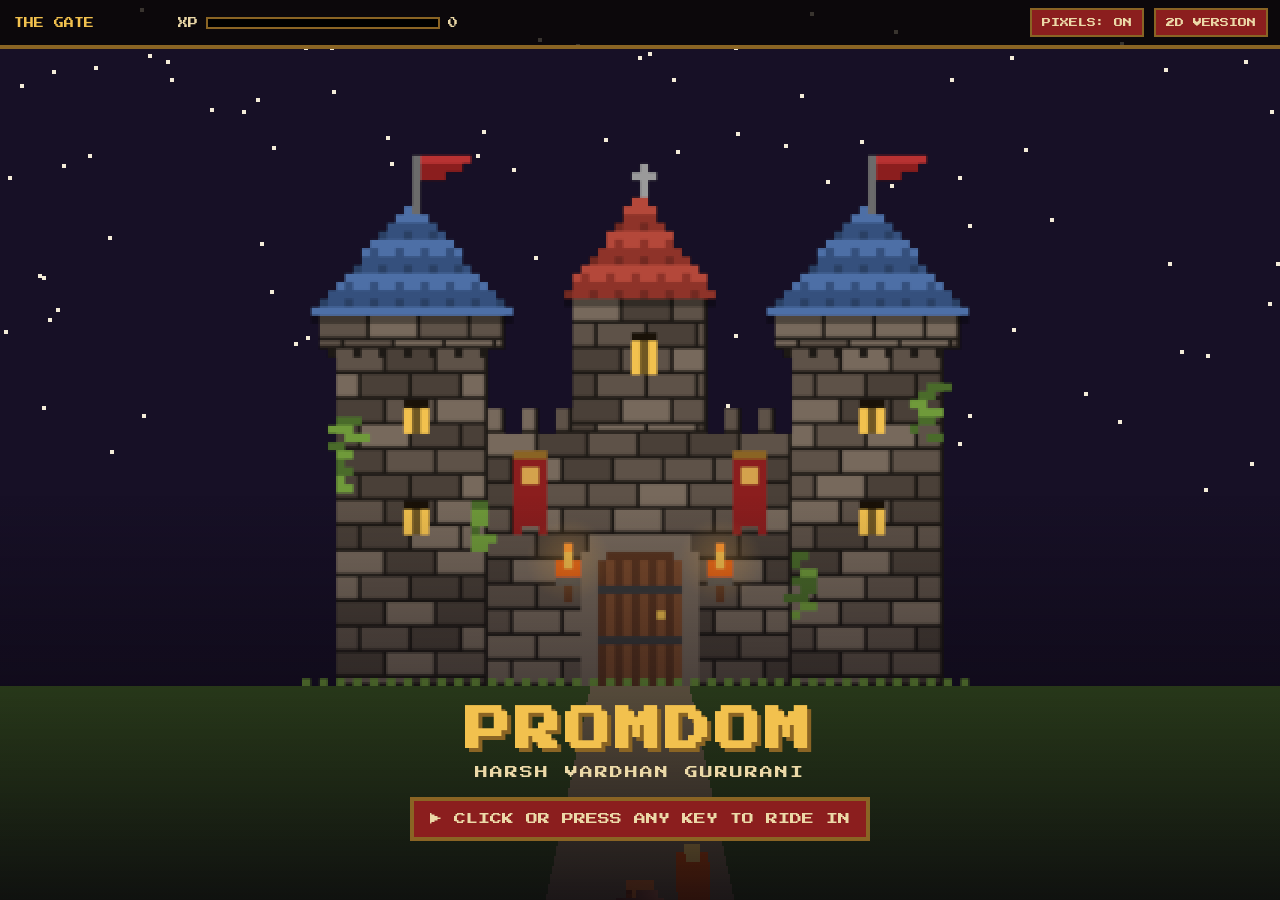
==== docs/dungeon/index.html @ 737b131f "Add 3D castle ride (three.js) behind the 2D castle - docs/dungeon/: flat 2D castle opens into a 3D h" ====
<!DOCTYPE html>
<html lang="en">
<head>
<meta charset="utf-8">
<meta name="viewport" content="width=device-width, initial-scale=1, maximum-scale=1, user-scalable=no">
<title>PROMDOM · The Ride</title>
<meta name="description" content="Ride through the castle in 3D: projects, skills and lore on the walls.">
<link rel="icon" href="data:image/svg+xml,<svg xmlns='http://www.w3.org/2000/svg' viewBox='0 0 16 16'><rect x='6' y='9' width='4' height='7' fill='%235a3520'/><rect x='5' y='4' width='6' height='5' fill='%23e8590c'/><rect x='7' y='1' width='2' height='4' fill='%23f2c14e'/></svg>">
<style>
@font-face{font-family:PS2P;src:url(../assets/PressStart2P.woff2) format('woff2')}
@font-face{font-family:VT;src:url(../assets/VT323.woff2) format('woff2')}
:root{--gold:#d4a24c;--gold2:#f2c14e;--goldd:#8a6424;--crim:#8b1e1e;--crim2:#b83232;--parch:#ecd9a8;--parch2:#d6bd85;--ink:#3b2614;--ink2:#7a5a33}
*{box-sizing:border-box}
html,body{margin:0;height:100%;overflow:hidden;background:#120d1f;color:var(--parch);font-family:VT,monospace;font-size:22px;
  -webkit-user-select:none;user-select:none;touch-action:none}
canvas#gl{position:fixed;inset:0;width:100%;height:100%;display:block;image-rendering:pixelated}
.px{font-family:PS2P,monospace}
a{color:var(--crim)}
button{font:inherit;cursor:pointer}

#hud{position:fixed;top:0;left:0;right:0;z-index:5;display:flex;align-items:center;gap:14px;padding:10px 14px;
  background:rgba(10,7,6,.8);border-bottom:4px solid var(--goldd);font-family:PS2P;font-size:10px}
#floor{color:var(--gold2);min-width:150px}
#xpwrap{flex:1;max-width:280px;display:flex;align-items:center;gap:8px}
#xpbar{flex:1;height:12px;background:#000;border:2px solid var(--goldd);position:relative}
#xpfill{position:absolute;inset:0;width:0;background:repeating-linear-gradient(90deg,var(--gold) 0 10px,var(--gold2) 10px 12px);transition:width .3s steps(6)}
.hbtn{margin-left:auto;background:var(--crim);color:var(--parch);border:0;padding:8px 10px;font-family:PS2P;font-size:9px;
  box-shadow:0 0 0 2px var(--goldd);text-decoration:none}
.hbtn+.hbtn{margin-left:0}
.hbtn:hover{background:var(--crim2)}

#title{position:fixed;inset:0;z-index:6;display:flex;flex-direction:column;align-items:center;justify-content:flex-end;
  padding-bottom:7vh;text-align:center;cursor:pointer;background:linear-gradient(transparent 55%,rgba(8,5,12,.85))}
#title h1{font-family:PS2P;font-size:clamp(22px,5vw,46px);margin:0;color:var(--gold2);letter-spacing:4px;text-shadow:4px 4px 0 var(--goldd)}
#title .nm{font-family:PS2P;font-size:clamp(9px,1.4vw,13px);margin-top:12px;letter-spacing:2px}
#title .go{font-family:PS2P;font-size:12px;margin-top:22px;background:var(--crim);padding:12px 16px;box-shadow:0 0 0 4px var(--goldd);animation:bl 1s steps(1) infinite}
@keyframes bl{50%{opacity:.55}}
#title.hide{display:none}

#panel{position:fixed;left:50%;bottom:14px;transform:translateX(-50%);z-index:5;width:min(620px,calc(100vw - 24px));display:none;
  background:var(--parch);color:var(--ink);padding:14px 18px;font-size:20px;line-height:1.2;
  box-shadow:0 0 0 4px var(--gold),0 0 0 8px var(--goldd),8px 12px 0 4px rgba(0,0,0,.45)}
#panel.on{display:block}
#panel h3{font-family:PS2P;font-size:11px;color:var(--crim);margin:0 0 8px;line-height:1.5}
#panel p{margin:4px 0}
#panel .links{margin-top:8px;font-family:PS2P;font-size:10px;line-height:2}
#panel .links a{margin-right:14px}
#panel .k{font-family:PS2P;font-size:8px;background:var(--ink);color:var(--parch);padding:2px 4px}

#hint{position:fixed;left:50%;top:64px;transform:translateX(-50%);z-index:5;background:rgba(10,7,6,.85);border:3px solid var(--goldd);
  padding:8px 12px;font-size:18px;text-align:center;display:none;white-space:nowrap}
#hint.on{display:block}
#hint .k{font-family:PS2P;font-size:8px;background:var(--parch);color:var(--ink);padding:2px 4px}

#pad{position:fixed;right:14px;bottom:14px;z-index:6;display:none;grid-template-columns:repeat(3,52px);grid-template-rows:repeat(2,52px);gap:6px}
#pad button{background:rgba(139,30,30,.85);color:var(--parch);border:0;font-family:PS2P;font-size:14px;box-shadow:0 0 0 3px var(--goldd)}
#pad button:active{background:var(--crim2)}
@media (pointer:coarse){#pad{display:grid}#panel{bottom:140px;font-size:17px;max-height:32vh;overflow:auto;touch-action:pan-y}#hint{display:none!important}#toasts{bottom:auto;top:60px}}

#toasts{position:fixed;left:14px;bottom:14px;z-index:5;display:flex;flex-direction:column;gap:8px}
.toast{background:#100c0a;border:4px solid var(--gold);padding:8px 12px;font-size:17px;max-width:260px}
.toast b{display:block;font-family:PS2P;font-size:8px;color:var(--gold2);margin-bottom:5px}
#fade{position:fixed;inset:0;background:#000;z-index:9;pointer-events:none;opacity:1;transition:opacity .6s}
#err{position:fixed;inset:0;z-index:10;display:none;align-items:center;justify-content:center;text-align:center;padding:24px;background:#120d1f}
@media (max-width:700px){#xpwrap{display:none}#floor{min-width:0}.hbtn{font-size:8px;padding:7px}}
</style>
</head>
<body>
<canvas id="gl"></canvas>

<div id="hud">
  <div id="floor">THE GATE</div>
  <div id="xpwrap"><span>XP</span><div id="xpbar"><div id="xpfill"></div></div><span id="xpnum">0</span></div>
  <button class="hbtn" id="pix" title="toggle chunky pixels">PIXELS: ON</button>
  <a class="hbtn" href="../" title="scrolling 2D version">2D VERSION</a>
</div>

<div id="title">
  <h1>PROMDOM</h1>
  <div class="nm">HARSH VARDHAN GURURANI</div>
  <div class="go">▶ CLICK OR PRESS ANY KEY TO RIDE IN</div>
</div>

<div id="hint"><span class="k">W</span> <span class="k">S</span> or scroll to ride · <span class="k">A</span> <span class="k">D</span> to steer · mouse to look · <span class="k">E</span> opens a link</div>
<div id="panel"></div>
<div id="toasts"></div>
<div id="pad">
  <button data-k="a">◀</button><button data-k="w">▲</button><button data-k="d">▶</button>
  <span></span><button data-k="s">▼</button><span></span>
</div>
<div id="fade"></div>
<div id="err"><div><p class="px" style="color:var(--gold2)">THE GATE IS SEALED</p><p>This browser can't run the 3D castle.</p><p><a class="hbtn" href="../">TAKE THE STAIRS (2D)</a></p></div></div>

<script src="../data.js"></script>
<script type="module" src="main.js"></script>
</body>
</html>
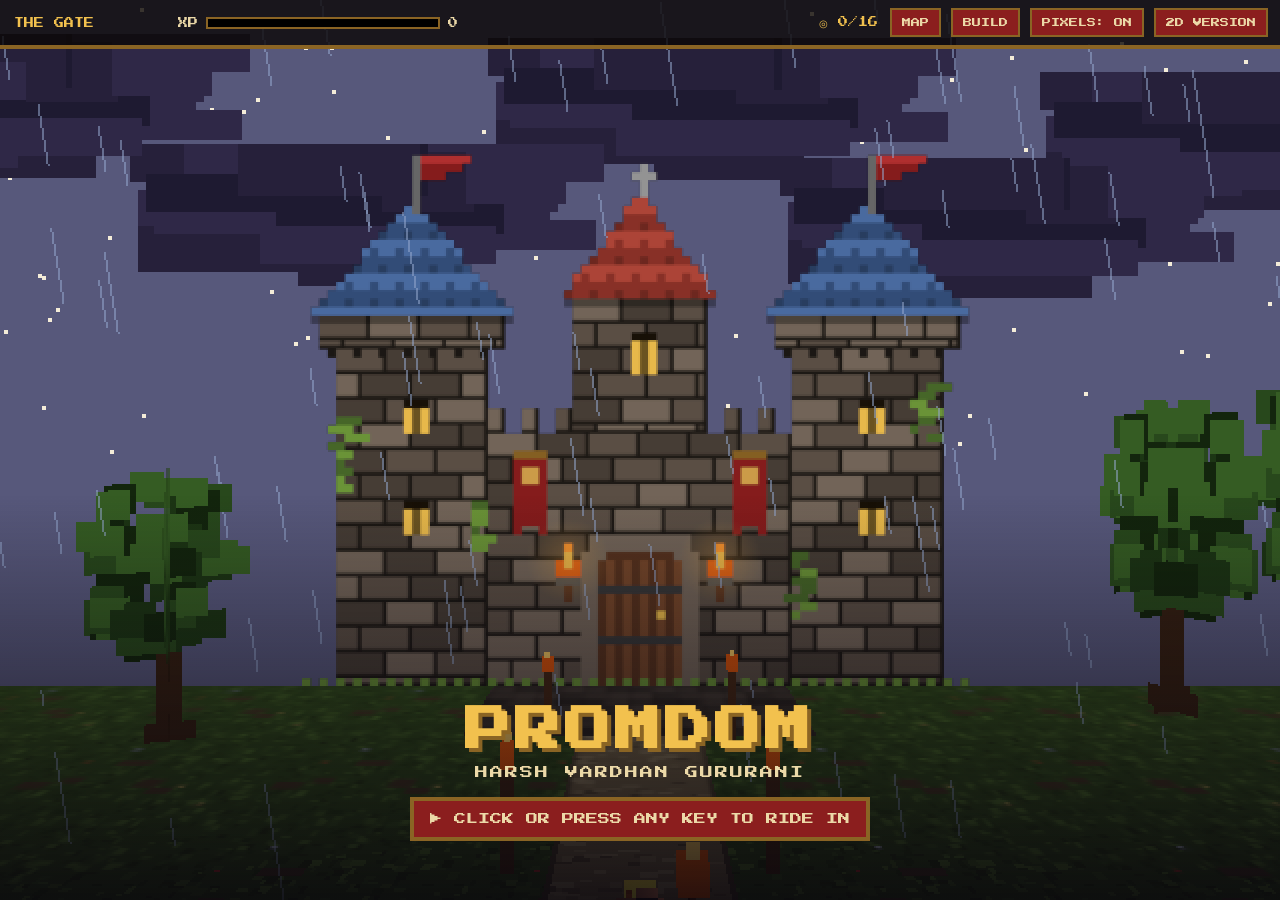
==== commit 94b1521e: "Castle: four new rooms, character build, map, easter eggs; README gallery - new rooms: Scribe's Offi" ====
--- a/docs/dungeon/index.html
+++ b/docs/dungeon/index.html
@@ -27,6 +27,8 @@
 .hbtn{margin-left:auto;background:var(--crim);color:var(--parch);border:0;padding:8px 10px;font-family:PS2P;font-size:9px;
   box-shadow:0 0 0 2px var(--goldd);text-decoration:none}
 .hbtn+.hbtn{margin-left:0}
+.hbtn{margin-left:0}
+#xpwrap{margin-right:auto}
 .hbtn:hover{background:var(--crim2)}
 
 #title{position:fixed;inset:0;z-index:6;display:flex;flex-direction:column;align-items:center;justify-content:flex-end;
@@ -63,6 +65,29 @@
 #fade{position:fixed;inset:0;background:#000;z-index:9;pointer-events:none;opacity:1;transition:opacity .6s}
 #err{position:fixed;inset:0;z-index:10;display:none;align-items:center;justify-content:center;text-align:center;padding:24px;background:#120d1f}
 @media (max-width:700px){#xpwrap{display:none}#floor{min-width:0}.hbtn{font-size:8px;padding:7px}}
+
+#coins{font-family:PS2P;font-size:10px;color:var(--gold2);margin-left:auto;white-space:nowrap}
+#coins+.hbtn{margin-left:0}
+.ov{position:fixed;inset:0;z-index:8;display:none;align-items:center;justify-content:center;background:rgba(8,5,12,.72);padding:12px;touch-action:auto}
+.ov.on{display:flex}
+.ovin{position:relative;width:min(880px,100%);max-height:calc(100vh - 24px);overflow:auto;background:var(--parch);color:var(--ink);padding:18px 20px;
+  box-shadow:0 0 0 4px var(--gold),0 0 0 8px var(--goldd),10px 14px 0 4px rgba(0,0,0,.5);touch-action:pan-y}
+.ovin h2{font-size:13px;color:var(--crim);margin:0 0 14px}
+.ovx{position:absolute;right:10px;top:10px;background:var(--crim);color:var(--parch);border:0;padding:6px 8px;font-size:10px}
+#mapbody{display:grid;grid-template-columns:repeat(3,1fr);gap:16px}
+.mcol h4{font-size:9px;color:var(--ink2);margin:0 0 8px}
+.mbtn{display:block;width:100%;text-align:left;background:#1b1512;color:var(--parch);border:0;border-left:6px solid var(--goldd);padding:8px 10px;margin-bottom:6px}
+.mbtn span{font-size:9px}.mbtn small{display:block;font-size:17px;color:#a8957a}
+.mbtn.seen{border-left-color:#6f9a3a}.mbtn:hover{background:#2a2420}
+.bhead{display:flex;justify-content:space-between;gap:12px;align-items:flex-end;border-bottom:3px solid var(--ink2);padding-bottom:8px;margin-bottom:8px}
+.bhead b{font-size:14px;color:var(--crim)}.bxp{font-size:8px;color:var(--ink2);text-align:right;line-height:1.8}
+.brow{display:grid;grid-template-columns:120px 1fr 96px;gap:12px;align-items:center;padding:8px 0;border-bottom:2px dashed #c9b480}
+.bname{font-size:10px;color:var(--c);text-shadow:1px 1px 0 #0003}.bname small{display:block;font-family:VT;font-size:20px;color:var(--ink2);text-shadow:none}
+.bbar{display:flex;gap:4px;margin-bottom:4px}.bbar i{width:22px;height:10px;background:#c9b480}.bbar i.u{background:var(--c)}.bbar i.g{background:repeating-linear-gradient(90deg,var(--c) 0 4px,#c9b480 4px 8px)}
+.bperk{font-size:18px;line-height:1.1}.bperk em{color:var(--ink2)}.bgear{font-size:18px;color:var(--ink2);margin-top:2px}.bgear b{color:var(--ink)}
+.bbtn{background:#1b1512;color:var(--parch);border:0;padding:9px 4px;font-size:8px;box-shadow:0 0 0 2px var(--goldd)}
+.bbtn.on{background:#2f6b2f}.bbtn:disabled{opacity:.45;cursor:default}
+@media (max-width:700px){#mapbody{grid-template-columns:1fr}.brow{grid-template-columns:1fr 84px}.bname{grid-column:1/3}#pix,#coins{display:none}#floor{margin-right:auto}}
 </style>
 </head>
 <body>
@@ -71,6 +96,9 @@
 <div id="hud">
   <div id="floor">THE GATE</div>
   <div id="xpwrap"><span>XP</span><div id="xpbar"><div id="xpfill"></div></div><span id="xpnum">0</span></div>
+  <span id="coins" title="coins found">◎ 0/0</span>
+  <button class="hbtn" id="bmap" title="map and quick travel (M)">MAP</button>
+  <button class="hbtn" id="bbuild" title="character build (C)">BUILD</button>
   <button class="hbtn" id="pix" title="toggle chunky pixels">PIXELS: ON</button>
   <a class="hbtn" href="../" title="scrolling 2D version">2D VERSION</a>
 </div>
@@ -81,13 +109,15 @@
   <div class="go">▶ CLICK OR PRESS ANY KEY TO RIDE IN</div>
 </div>
 
-<div id="hint"><span class="k">W</span> <span class="k">S</span> or scroll to ride · <span class="k">A</span> <span class="k">D</span> to steer · mouse to look · <span class="k">E</span> opens a link</div>
+<div id="hint"><span class="k">W</span> <span class="k">S</span> or scroll to ride · <span class="k">A</span> <span class="k">D</span> to steer · mouse to look · <span class="k">E</span> interact · <span class="k">M</span> map · <span class="k">C</span> build · <span class="k">SPACE</span> hop</div>
 <div id="panel"></div>
 <div id="toasts"></div>
 <div id="pad">
   <button data-k="a">◀</button><button data-k="w">▲</button><button data-k="d">▶</button>
   <span></span><button data-k="s">▼</button><span></span>
 </div>
+<div id="map" class="ov"><div class="ovin"><button class="ovx px">✕</button><h2 class="px">MAP · QUICK TRAVEL</h2><div id="mapbody"></div></div></div>
+<div id="build" class="ov"><div class="ovin"><button class="ovx px">✕</button><h2 class="px">CHARACTER BUILD</h2><div id="buildbody"></div></div></div>
 <div id="fade"></div>
 <div id="err"><div><p class="px" style="color:var(--gold2)">THE GATE IS SEALED</p><p>This browser can't run the 3D castle.</p><p><a class="hbtn" href="../">TAKE THE STAIRS (2D)</a></p></div></div>
 
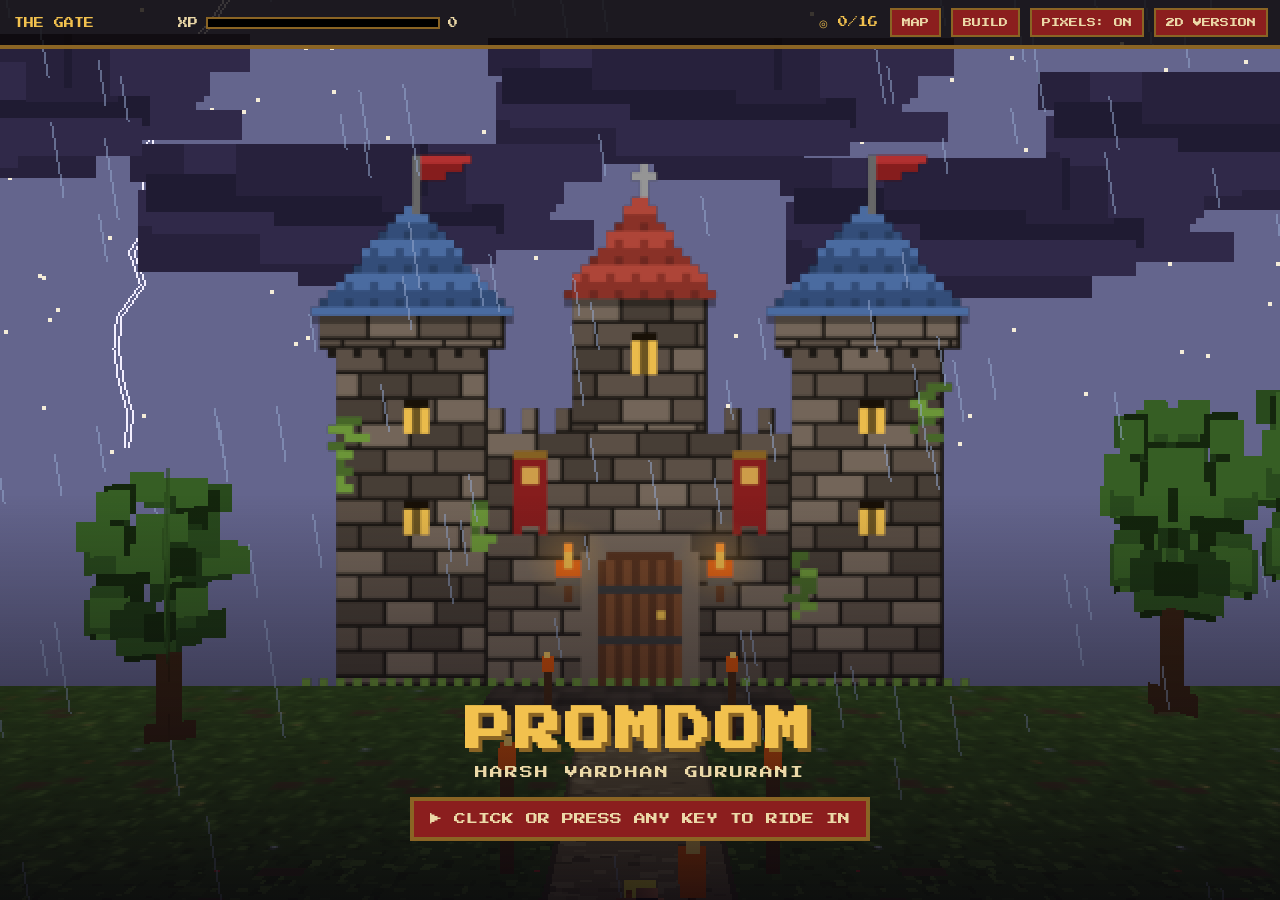
==== commit 433b436a: "Castle on phones: drag to ride, action and hop buttons, layouts per orientation - drag anywhere on t" ====
--- a/docs/dungeon/index.html
+++ b/docs/dungeon/index.html
@@ -2,7 +2,9 @@
 <html lang="en">
 <head>
 <meta charset="utf-8">
-<meta name="viewport" content="width=device-width, initial-scale=1, maximum-scale=1, user-scalable=no">
+<meta name="viewport" content="width=device-width, initial-scale=1, maximum-scale=1, user-scalable=no, viewport-fit=cover">
+<meta name="theme-color" content="#120d1f">
+<meta name="mobile-web-app-capable" content="yes">
 <title>PROMDOM · The Ride</title>
 <meta name="description" content="Ride through the castle in 3D: projects, skills and lore on the walls.">
 <link rel="icon" href="data:image/svg+xml,<svg xmlns='http://www.w3.org/2000/svg' viewBox='0 0 16 16'><rect x='6' y='9' width='4' height='7' fill='%235a3520'/><rect x='5' y='4' width='6' height='5' fill='%23e8590c'/><rect x='7' y='1' width='2' height='4' fill='%23f2c14e'/></svg>">
@@ -57,7 +59,27 @@
 #pad{position:fixed;right:14px;bottom:14px;z-index:6;display:none;grid-template-columns:repeat(3,52px);grid-template-rows:repeat(2,52px);gap:6px}
 #pad button{background:rgba(139,30,30,.85);color:var(--parch);border:0;font-family:PS2P;font-size:14px;box-shadow:0 0 0 3px var(--goldd)}
 #pad button:active{background:var(--crim2)}
-@media (pointer:coarse){#pad{display:grid}#panel{bottom:140px;font-size:17px;max-height:32vh;overflow:auto;touch-action:pan-y}#hint{display:none!important}#toasts{bottom:auto;top:60px}}
+.yt{display:none}body.touch .yt{display:inline}body.touch .nt{display:none}
+#tact{visibility:hidden;background:rgba(47,107,47,.9)!important}#tact.on{visibility:visible;animation:bl 1s steps(1) infinite}
+#stick{position:fixed;z-index:4;width:96px;height:96px;margin:-48px 0 0 -48px;border:3px solid rgba(212,162,76,.55);border-radius:50%;display:none;pointer-events:none}
+#stick.on{display:block}#stick i{position:absolute;left:50%;top:50%;width:36px;height:36px;margin:-18px;border-radius:50%;background:rgba(242,193,78,.7)}
+#hud{padding-top:max(10px,env(safe-area-inset-top));padding-left:max(14px,env(safe-area-inset-left));padding-right:max(14px,env(safe-area-inset-right))}
+body.touch #hint{display:none!important}
+body.touch.playing #pad{display:grid}
+body.touch #pad{right:max(12px,env(safe-area-inset-right));bottom:max(12px,env(safe-area-inset-bottom))}
+body.touch #panel .k{display:none}
+body.touch #panel{font-size:17px;overflow:auto;touch-action:pan-y;padding:10px 14px}
+body.touch #panel .links a{display:inline-block;padding:6px 0}
+body.touch #toasts{bottom:auto;top:calc(52px + env(safe-area-inset-top))}
+/* phone held upright: panel sits above the pad */
+@media (pointer:coarse) and (orientation:portrait){#panel{bottom:calc(146px + env(safe-area-inset-bottom));max-height:27vh}}
+/* phone on its side: panel takes the left half, pad stays on the right, the rider shows between and above */
+@media (pointer:coarse) and (orientation:landscape){
+  #panel{left:max(10px,env(safe-area-inset-left));transform:none;bottom:10px;width:min(52vw,460px);max-height:46vh;font-size:16px}
+  #pad{grid-template-columns:repeat(3,46px);grid-template-rows:repeat(2,46px)}
+  #hud{padding-top:6px;padding-bottom:6px}#pix{display:none}
+  #title{padding-bottom:4vh}#title .go{margin-top:12px}
+}
 
 #toasts{position:fixed;left:14px;bottom:14px;z-index:5;display:flex;flex-direction:column;gap:8px}
 .toast{background:#100c0a;border:4px solid var(--gold);padding:8px 12px;font-size:17px;max-width:260px}
@@ -70,7 +92,7 @@
 #coins+.hbtn{margin-left:0}
 .ov{position:fixed;inset:0;z-index:8;display:none;align-items:center;justify-content:center;background:rgba(8,5,12,.72);padding:12px;touch-action:auto}
 .ov.on{display:flex}
-.ovin{position:relative;width:min(880px,100%);max-height:calc(100vh - 24px);overflow:auto;background:var(--parch);color:var(--ink);padding:18px 20px;
+.ovin{position:relative;width:min(880px,100%);max-height:calc(100vh - 24px);max-height:calc(100dvh - 24px);overflow:auto;background:var(--parch);color:var(--ink);padding:18px 20px;
   box-shadow:0 0 0 4px var(--gold),0 0 0 8px var(--goldd),10px 14px 0 4px rgba(0,0,0,.5);touch-action:pan-y}
 .ovin h2{font-size:13px;color:var(--crim);margin:0 0 14px}
 .ovx{position:absolute;right:10px;top:10px;background:var(--crim);color:var(--parch);border:0;padding:6px 8px;font-size:10px}
@@ -106,7 +128,7 @@
 <div id="title">
   <h1>PROMDOM</h1>
   <div class="nm">HARSH VARDHAN GURURANI</div>
-  <div class="go">▶ CLICK OR PRESS ANY KEY TO RIDE IN</div>
+  <div class="go"><span class="nt">▶ CLICK OR PRESS ANY KEY TO RIDE IN</span><span class="yt">▶ TAP TO RIDE IN</span></div>
 </div>
 
 <div id="hint"><span class="k">W</span> <span class="k">S</span> or scroll to ride · <span class="k">A</span> <span class="k">D</span> to steer · mouse to look · <span class="k">E</span> interact · <span class="k">M</span> map · <span class="k">C</span> build · <span class="k">SPACE</span> hop</div>
@@ -114,10 +136,11 @@
 <div id="toasts"></div>
 <div id="pad">
   <button data-k="a">◀</button><button data-k="w">▲</button><button data-k="d">▶</button>
-  <span></span><button data-k="s">▼</button><span></span>
+  <button id="hop" title="hop">⤒</button><button data-k="s">▼</button><button id="tact" title="interact">E</button>
 </div>
 <div id="map" class="ov"><div class="ovin"><button class="ovx px">✕</button><h2 class="px">MAP · QUICK TRAVEL</h2><div id="mapbody"></div></div></div>
 <div id="build" class="ov"><div class="ovin"><button class="ovx px">✕</button><h2 class="px">CHARACTER BUILD</h2><div id="buildbody"></div></div></div>
+<div id="stick"><i></i></div>
 <div id="fade"></div>
 <div id="err"><div><p class="px" style="color:var(--gold2)">THE GATE IS SEALED</p><p>This browser can't run the 3D castle.</p><p><a class="hbtn" href="../">TAKE THE STAIRS (2D)</a></p></div></div>
 
